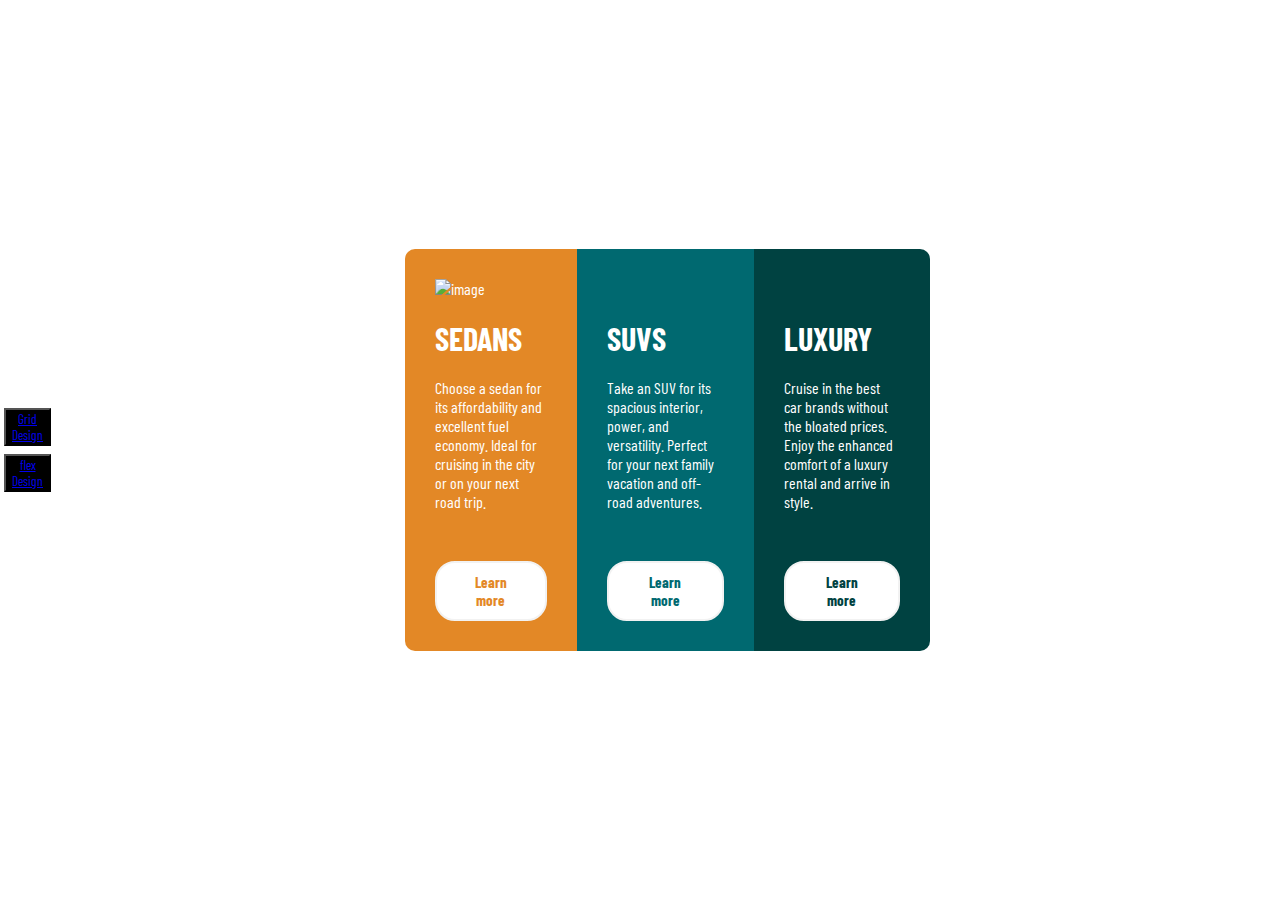
==== index.html @ 51f3bc5d "Initial commit" ====
<!DOCTYPE html>
<html lang="en">

<head>
  <meta charset="utf-8">
  <meta name="viewport" content="width=device-width">
  <title>replit</title>
  <link href="style.css" rel="stylesheet" type="text/css" />

  <!-- displays site properly based on user's device -->
  <link rel="icon" type="image/png" sizes="32x32" href="./images/favicon-32x32.png">

  <link rel="preconnect" href="https://fonts.googleapis.com">
  <link rel="preconnect" href="https://fonts.gstatic.com" crossorigin>
  <link
    href="https://fonts.googleapis.com/css2?family=Barlow+Condensed:wght@100&family=Big+Shoulders+Display:wght@100;300&family=Quintessential&display=swap"
    rel="stylesheet">
  <title> 3-column card</title>
  <style>
  </style>
</head>

<body>
  <div>
  <button class="bb"> <a href="grid.html"> Grid Design </a></button>
  <button class="bb"> <a href="index.html"> flex Design </a></button>
    </div>
  <div class="main">
    <div class="sedan">
      <img src="images/icon-sedans.svg" alt="image" srcset="">
      <h1>Sedans</h1>
      Choose a sedan for its affordability and excellent fuel economy. Ideal for cruising in the city
      or on your next road trip.
      <button class="sedan-button">Learn more</button>
    </div>
    <div class="suvs">
      <img src="images/icon-suvs.svg" alt="" srcset="">
      <h1>SUVs</h1>
      Take an SUV for its spacious interior, power, and versatility. Perfect for your next family vacation
      and off-road adventures.
      <button class="suvs-button">Learn more</button>
    </div>
    <div class="luxury">
      <img src="images/icon-luxury.svg" alt="" srcset="">
      <h1>Luxury</h1>
      Cruise in the best car brands without the bloated prices. Enjoy the enhanced comfort of a luxury
      rental and arrive in style.
      <button class="luxury-button">Learn more</button>
    </div>
  </div>

</body>

</html>
---- style.css ----
html, body {
  height: 100%;
  width: 100%;
}
*{
    box-sizing: border-box;
    font-family: 'Barlow Condensed', sans-serif;
}

body{
    margin: 0px;
    padding: 0px;
    width: 100vw;
    height: 100vh;
    display: flex;
    justify-content: center;
    align-items: center;
}

.main{
    display: flex;
    margin: 350px;
    color: white;
}


.sedan,.suvs,.luxury{
    padding: 30px;
}

h1{
    text-transform: uppercase;
    font-weight: 200px;
}

.sedan{
    background-color: hsl(31, 77%, 52%);
    border-top-left-radius: 10px;
    border-bottom-left-radius: 10px;
}

.suvs{
    background-color: hsl(184, 100%, 22%);
}

.luxury{
    background-color: hsl(179, 100%, 13%);
    border-top-right-radius: 10px;
    border-bottom-right-radius: 10px;
}

.sedan-button,.suvs-button,.luxury-button{
    display: block;
    margin-top: 50px;
    background-color: white;
    color: hsl(31, 77%, 52%);
    font-size: 15px;
    font-weight: bolder;
    border: 2px solid hsl(0, 0%, 95%);
    padding: 10px 25px 10px 25px;
    border-radius: 20px;
}

.suvs-button{
    color: hsl(184, 100%, 22%);
}

.luxury-button{
    color: hsl(179, 100%, 13%);
}

.sedan-button:hover{
    background: transparent;
    color: hsl(0, 0%, 95%);
    cursor: pointer;
}

.suvs-button:hover{
    background: transparent;
    color: hsl(0, 0%, 95%);
    cursor: pointer;
}

.luxury-button:hover{
    background: transparent;
    color: hsl(0, 0%, 95%);
    cursor: pointer;
}
.bb {
  justify-content: center;
  background: black;
  color: white;
  text-decoration: none;
  margin: 4px;
  font: 30px;
}
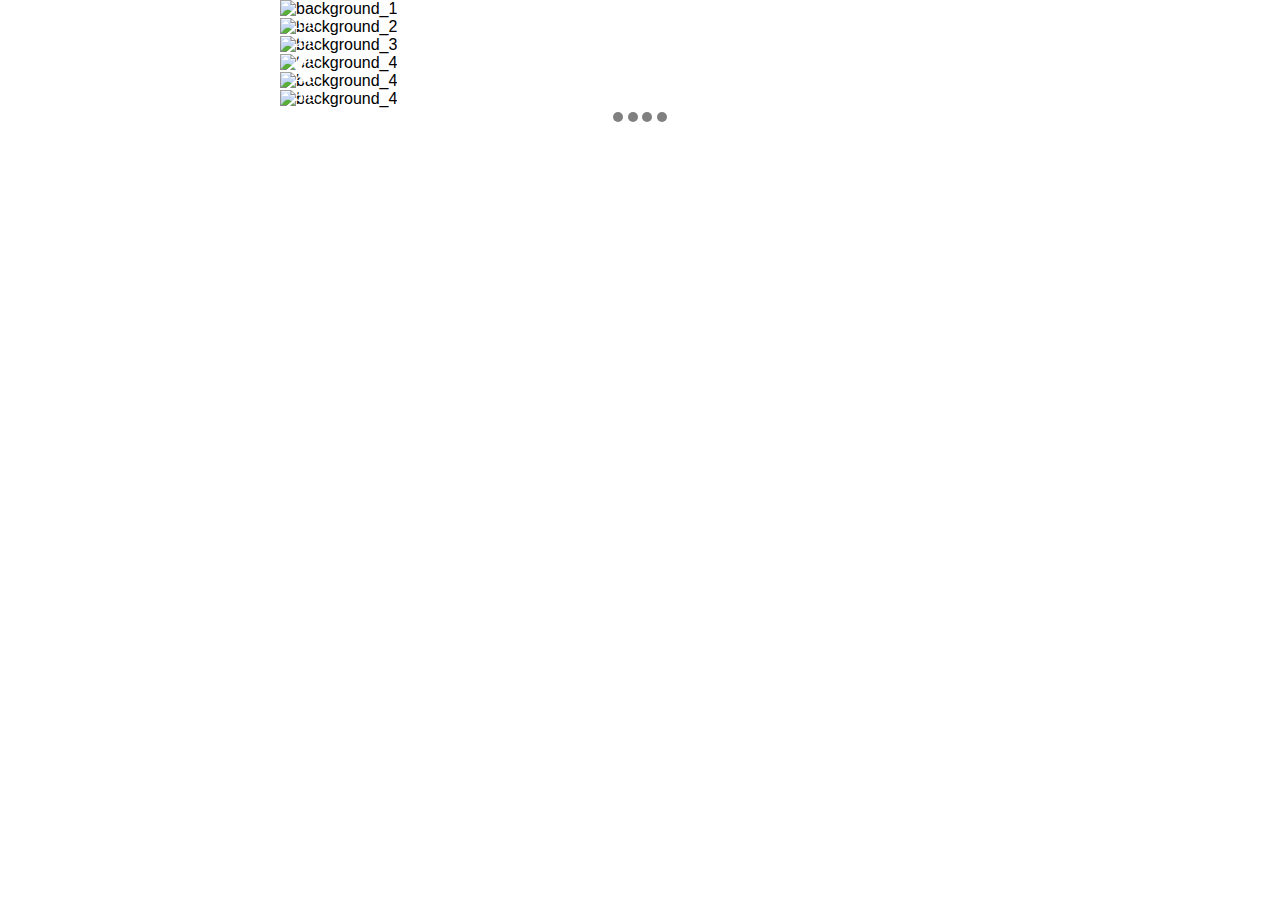
==== commit 51997ce1: "Initial commit" ====
--- a/index.html
+++ b/index.html
@@ -1,54 +1,71 @@
 <!DOCTYPE html>
-<html lang="en">
+<html>
 
 <head>
   <meta charset="utf-8">
   <meta name="viewport" content="width=device-width">
   <title>replit</title>
   <link href="style.css" rel="stylesheet" type="text/css" />
-
-  <!-- displays site properly based on user's device -->
-  <link rel="icon" type="image/png" sizes="32x32" href="./images/favicon-32x32.png">
-
-  <link rel="preconnect" href="https://fonts.googleapis.com">
-  <link rel="preconnect" href="https://fonts.gstatic.com" crossorigin>
-  <link
-    href="https://fonts.googleapis.com/css2?family=Barlow+Condensed:wght@100&family=Big+Shoulders+Display:wght@100;300&family=Quintessential&display=swap"
-    rel="stylesheet">
-  <title> 3-column card</title>
-  <style>
-  </style>
 </head>
 
 <body>
-  <div>
-  <button class="bb"> <a href="grid.html"> Grid Design </a></button>
-  <button class="bb"> <a href="index.html"> flex Design </a></button>
-    </div>
-  <div class="main">
-    <div class="sedan">
-      <img src="images/icon-sedans.svg" alt="image" srcset="">
-      <h1>Sedans</h1>
-      Choose a sedan for its affordability and excellent fuel economy. Ideal for cruising in the city
-      or on your next road trip.
-      <button class="sedan-button">Learn more</button>
-    </div>
-    <div class="suvs">
-      <img src="images/icon-suvs.svg" alt="" srcset="">
-      <h1>SUVs</h1>
-      Take an SUV for its spacious interior, power, and versatility. Perfect for your next family vacation
-      and off-road adventures.
-      <button class="suvs-button">Learn more</button>
-    </div>
-    <div class="luxury">
-      <img src="images/icon-luxury.svg" alt="" srcset="">
-      <h1>Luxury</h1>
-      Cruise in the best car brands without the bloated prices. Enjoy the enhanced comfort of a luxury
-      rental and arrive in style.
-      <button class="luxury-button">Learn more</button>
-    </div>
+
+  <script src="script.js"></script>
+
+  <div class="slider-container">
+
+    <div class="slides fade">
+      <div class="slider-numbers">1/6</div>
+      <div class="slider-image"><img src="https://image.ibb.co/kpmt3k/background_1.jpg" alt="background_1"></div>
+      <div class="slider-caption">Caption 1</div>
+    </div> <!-- slider -->
+
+    <div class="slides fade">
+      <div class="slider-numbers">2/6</div>
+      <div class="slider-image"><img src="https://image.ibb.co/mGxNw5/background_2.jpg" alt="background_2"></div>
+      <div class="slider-caption">Caption 2</div>
+    </div> <!-- slider -->
+
+    <div class="slides fade">
+      <div class="slider-numbers">3/6</div>
+      <div class="slider-image"><img src="https://image.ibb.co/gd5gpQ/background_3.jpg" alt="background_3"></div>
+      <div class="slider-caption">Caption 3</div>
+    </div> <!-- slider -->
+
+    <div class="slides fade">
+      <div class="slider-numbers">4/6</div>
+      <div class="slider-image"><img src="https://image.ibb.co/jOgXw5/background_4.jpg" alt="background_4"></div>
+      <div class="slider-caption">Caption 4</div>
+    </div> <!-- slider -->
+    <div class="slides fade">
+      <div class="slider-numbers">5/6</div>
+      <div class="slider-image"><img
+          src="https://encrypted-tbn0.gstatic.com/images?q=tbn:ANd9GcToOEKn5a4xHG9V8kzxEYGJoVbQAjp_BqDX-pAdN9agpht_1kJgu3VEmTgC6pCMCJnM3LA&usqp=CAU"
+          alt="background_4" width="100%"></div>
+      <div class="slider-caption">Caption 5</div>
+    </div> <!-- slider -->
+    <div class="slides fade">
+      <div class="slider-numbers">6/6</div>
+      <div class="slider-image"><img
+          src="https://encrypted-tbn0.gstatic.com/images?q=tbn:ANd9GcQR4eD5bzTipgOWt-M6pT0nbwqs_eWMMeA7ggwG1QFwP7sz-0sVi_ffsrmtHbPZYBdJLeM&usqp=CAU"
+          alt="background_4" width="100%"></div>
+      <div class="slider-caption">Caption 6</div>
+    </div> <!-- slider -->
+
+    <!-- Slider Next and Previous buttons -->
+    <a class="prev" onclick="plusIndex(-1)">❮</a>
+    <a class="next" onclick="plusIndex(+1)">❯</a>
+
+    <!-- Slider Selection Bullets -->
+    <div class="slider-bullets" id="slider-bullets">
+      <span class="dots" onclick="currentSlide(1)"></span>
+      <span class="dots" onclick="currentSlide(2)"></span>
+      <span class="dots" onclick="currentSlide(3)"></span>
+      <span class="dots" onclick="currentSlide(4)"></span>
+    </div> <!-- Slider Bullets -->
+
   </div>
-
+  <script src="https://replit.com/public/js/replit-badge.js" theme="blue" defer></script>
 </body>
 
 </html>--- a/style.css
+++ b/style.css
@@ -2,98 +2,94 @@
   height: 100%;
   width: 100%;
 }
-*{
+
+* {
     box-sizing: border-box;
-    font-family: 'Barlow Condensed', sans-serif;
+    font-family: Tahoma, Arial;
+    padding: 0px;
+    margin: 0px;
 }
 
-body{
-    margin: 0px;
-    padding: 0px;
-    width: 100vw;
-    height: 100vh;
-    display: flex;
-    justify-content: center;
-    align-items: center;
+.slider-container {
+    width: 720px;
+    margin: auto;
+    position: relative;
 }
 
-.main{
-    display: flex;
-    margin: 350px;
-    color: white;
+.slider-container .fade {
+    animation-name: fade;
+    animation-duration: 0.5s;
 }
 
-
-.sedan,.suvs,.luxury{
-    padding: 30px;
+@keyframes fade {
+    from {opacity: 0.4}
+    to {opacity: 1}
 }
 
-h1{
-    text-transform: uppercase;
-    font-weight: 200px;
+.slider-container .slides .slider-numbers {
+    position: absolute;
+    padding: 15px;
+    font-size: 15px;
+    color: #FFF
 }
 
-.sedan{
-    background-color: hsl(31, 77%, 52%);
-    border-top-left-radius: 10px;
-    border-bottom-left-radius: 10px;
+.slider-container .slides .slider-caption {
+    text-align: center;
+    font-size: 20px;
+    position: absolute;
+    bottom: 15px;
+    width: 100%;
+    color: #FFF;
+    padding: 10px;
 }
 
-.suvs{
-    background-color: hsl(184, 100%, 22%);
+.slider-container .prev,
+.slider-container .next {
+    position: absolute;
+    top: 50%;
+    transform: translateY(-50%);
+    color: #FFF;
+    font-weight: bold;
+    padding: 10px;
+    font-size: 30px;
+    text-decoration: none;
 }
 
-.luxury{
-    background-color: hsl(179, 100%, 13%);
-    border-top-right-radius: 10px;
-    border-bottom-right-radius: 10px;
+.slider-container .next {
+    right: 0px;
 }
 
-.sedan-button,.suvs-button,.luxury-button{
-    display: block;
-    margin-top: 50px;
-    background-color: white;
-    color: hsl(31, 77%, 52%);
-    font-size: 15px;
-    font-weight: bolder;
-    border: 2px solid hsl(0, 0%, 95%);
-    padding: 10px 25px 10px 25px;
-    border-radius: 20px;
+.slider-container .prev:hover{
+    background: rgba(0, 0, 0, 0.6);
+    border-top-right-radius: 3px;
+    border-bottom-right-radius: 3px;
+    cursor: pointer;
 }
-
-.suvs-button{
-    color: hsl(184, 100%, 22%);
-}
-
-.luxury-button{
-    color: hsl(179, 100%, 13%);
-}
-
-.sedan-button:hover{
-    background: transparent;
-    color: hsl(0, 0%, 95%);
+.slider-container .next:hover {
+    background: rgba(0, 0, 0, 0.6);
+    border-top-left-radius: 3px;
+    border-bottom-left-radius: 3px;
     cursor: pointer;
 }
 
-.suvs-button:hover{
-    background: transparent;
-    color: hsl(0, 0%, 95%);
+.slider-container .slider-bullets {
+    text-align: center;
+}
+
+.slider-container .slider-bullets .dots {
+    display: inline-block;
+    padding: 5px;
+    width: 10px;
+    height: 10px;
+    background-color: #808080;
+    border-radius: 50%;
+}
+
+.slider-container .slider-bullets .dots:hover {
+    background-color: #383838;
     cursor: pointer;
 }
 
-.luxury-button:hover{
-    background: transparent;
-    color: hsl(0, 0%, 95%);
-    cursor: pointer;
-}
-.bb {
-  justify-content: center;
-  background: black;
-  color: white;
-  text-decoration: none;
-  margin: 4px;
-  font: 30px;
-}
-
-
-
+.slider-container .slider-bullets .active {
+    background-color: #383838;
+}